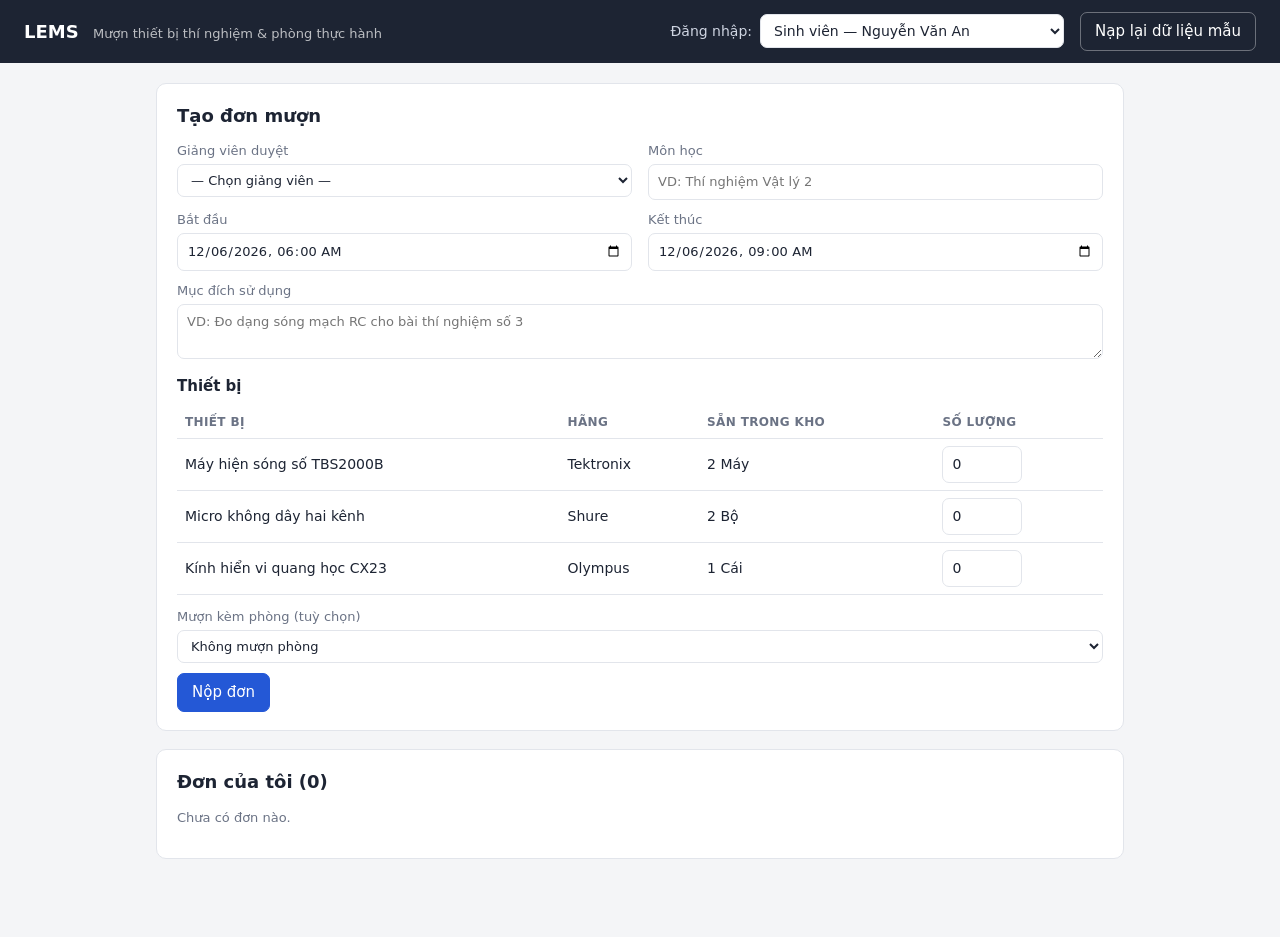
==== index.html @ 1b53c682 "Triển khai ứng dụng LEMS luồng chính lên GitHub Pages Co-Authored-By: Claude Code <noreply@anthropic" ====
<!doctype html>
<html lang="vi">
<head>
  <meta charset="utf-8">
  <meta name="viewport" content="width=device-width, initial-scale=1">
  <title>LEMS — Mượn thiết bị thí nghiệm</title>
  <link rel="stylesheet" href="giao-dien/style.css">
</head>
<body>
  <div id="app"></div>

  <!-- Thứ tự nạp = thứ tự tầng: Lưu trữ → Xử lý → Giao diện → Ghép -->
  <script src="luu-tru/seed.js"></script>
  <script src="luu-tru/storage.js"></script>

  <script src="xu-ly/lems-service.js"></script>

  <script src="giao-dien/shell.js"></script>
  <script src="giao-dien/student-view.js"></script>
  <script src="giao-dien/teacher-view.js"></script>
  <script src="giao-dien/manager-view.js"></script>

  <script src="ghep/app.js"></script>
</body>
</html>
---- giao-dien/style.css ----
:root {
  --bg: #f4f5f7;
  --panel: #ffffff;
  --ink: #1d2433;
  --muted: #6b7385;
  --line: #e2e5eb;
  --primary: #2458d6;
  --danger: #c93434;
  --ok-bg: #e7f6ec; --ok-ink: #1d6b3a;
  --err-bg: #fdecec; --err-ink: #9b2222;
  --warn-bg: #fff5e0; --warn-ink: #8a5a00;
  --radius: 10px;
}
* { box-sizing: border-box; }
body { margin: 0; background: var(--bg); color: var(--ink); font: 15px/1.5 system-ui, "Segoe UI", Roboto, sans-serif; }
code { font: 12.5px ui-monospace, Consolas, monospace; background: #eef1f6; padding: 1px 5px; border-radius: 4px; }
.muted { color: var(--muted); font-size: 13px; }

.topbar { position: sticky; top: 0; z-index: 2; display: flex; gap: 16px; align-items: center; flex-wrap: wrap;
  padding: 12px 24px; background: #1d2433; color: #fff; }
.brand { font-weight: 700; font-size: 18px; margin-right: auto; }
.brand span { font-weight: 400; font-size: 13px; opacity: .7; margin-left: 8px; }
.who { flex-direction: row; gap: 8px; align-items: center; font-size: 14px; color: #cfd5e2; margin: 0; }
.who select { min-width: 280px; }

main { max-width: 1000px; margin: 0 auto; padding: 20px 16px 60px; }
.panel { background: var(--panel); border: 1px solid var(--line); border-radius: var(--radius); padding: 18px 20px; margin-bottom: 18px; }
.panel h2 { margin: 0 0 12px; font-size: 18px; }
.panel h3 { margin: 16px 0 8px; font-size: 15px; }

label { display: flex; flex-direction: column; gap: 4px; font-size: 13px; color: var(--muted); margin-bottom: 10px; }
input, select, textarea { font: inherit; color: var(--ink); padding: 7px 9px; border: 1px solid var(--line); border-radius: 7px; background: #fff; }
fieldset { border: 0; padding: 0; margin: 0; }
fieldset:disabled { opacity: .55; }
.grid2 { display: grid; grid-template-columns: 1fr 1fr; gap: 0 16px; }
@media (max-width: 640px) { .grid2 { grid-template-columns: 1fr; } }

button { font: inherit; padding: 7px 14px; border-radius: 7px; border: 1px solid var(--line); background: #fff; cursor: pointer; white-space: nowrap; }
button.primary { background: var(--primary); border-color: var(--primary); color: #fff; }
button.danger { background: #fff; border-color: var(--danger); color: var(--danger); }
button.ghost { background: transparent; color: #fff; border-color: rgba(255,255,255,.35); }
button:hover { filter: brightness(.95); }

.tbl { width: 100%; border-collapse: collapse; margin-bottom: 12px; font-size: 14px; }
.tbl th, .tbl td { text-align: left; padding: 7px 8px; border-bottom: 1px solid var(--line); }
.tbl th { font-size: 12px; text-transform: uppercase; letter-spacing: .03em; color: var(--muted); }
.qty { width: 80px; }

#flash { max-width: 968px; margin: 16px auto 0; }
.flash { padding: 10px 14px; border-radius: 8px; font-size: 14px; }
.flash-ok { background: var(--ok-bg); color: var(--ok-ink); }
.flash-error { background: var(--err-bg); color: var(--err-ink); }
.flash-warn { background: var(--warn-bg); color: var(--warn-ink); }

.card { border: 1px solid var(--line); border-radius: var(--radius); padding: 14px 16px; margin-bottom: 12px; }
.card-head { display: flex; justify-content: space-between; gap: 8px; flex-wrap: wrap; margin-bottom: 8px; }
.meta { display: grid; grid-template-columns: 90px 1fr; gap: 2px 10px; margin: 0 0 8px; font-size: 14px; }
.meta dt { color: var(--muted); }
.meta dd { margin: 0; }
.lines { margin: 6px 0; padding-left: 18px; font-size: 14px; }
.room, .note { margin: 6px 0; font-size: 14px; }
.tag { font-size: 12px; background: #fff1c9; color: #7a5600; padding: 1px 6px; border-radius: 4px; }
.incidents { background: var(--err-bg); color: var(--err-ink); border-radius: 8px; padding: 4px 12px; font-size: 14px; }
.incidents p { margin: 6px 0; }

.actions { display: flex; gap: 8px; align-items: center; flex-wrap: wrap; margin-top: 10px; }
.actions.col { flex-direction: column; align-items: stretch; border-top: 1px dashed var(--line); padding-top: 10px; }
.actions input[name="comment"] { flex: 1; min-width: 200px; }
.row { display: grid; grid-template-columns: 1.4fr 1fr 1fr; gap: 8px; align-items: center; margin: 0; font-size: 14px; color: var(--ink); }
label.row { grid-template-columns: 1fr 2fr; }
@media (max-width: 640px) { .row, label.row { grid-template-columns: 1fr; } }

.badge { font-size: 12px; padding: 2px 8px; border-radius: 99px; margin-left: 6px; background: #eef1f6; color: var(--ink); }
.badge-SUBMITTED { background: #e8efff; color: #2346a0; }
.badge-TEACHER_APPROVED { background: #f1e8ff; color: #5b2aa8; }
.badge-BORROWING { background: #fff3d6; color: #8a5a00; }
.badge-COMPLETED { background: var(--ok-bg); color: var(--ok-ink); }
.badge-REJECTED, .badge-MANAGER_REJECTED, .badge-INCIDENT_PENDING { background: var(--err-bg); color: var(--err-ink); }

.op { font-size: 12px; font-weight: 600; }
.op-IN_STOCK { color: var(--ok-ink); }
.op-BORROWED { color: #8a5a00; }
.op-MAINTENANCE, .op-LOST { color: var(--err-ink); }
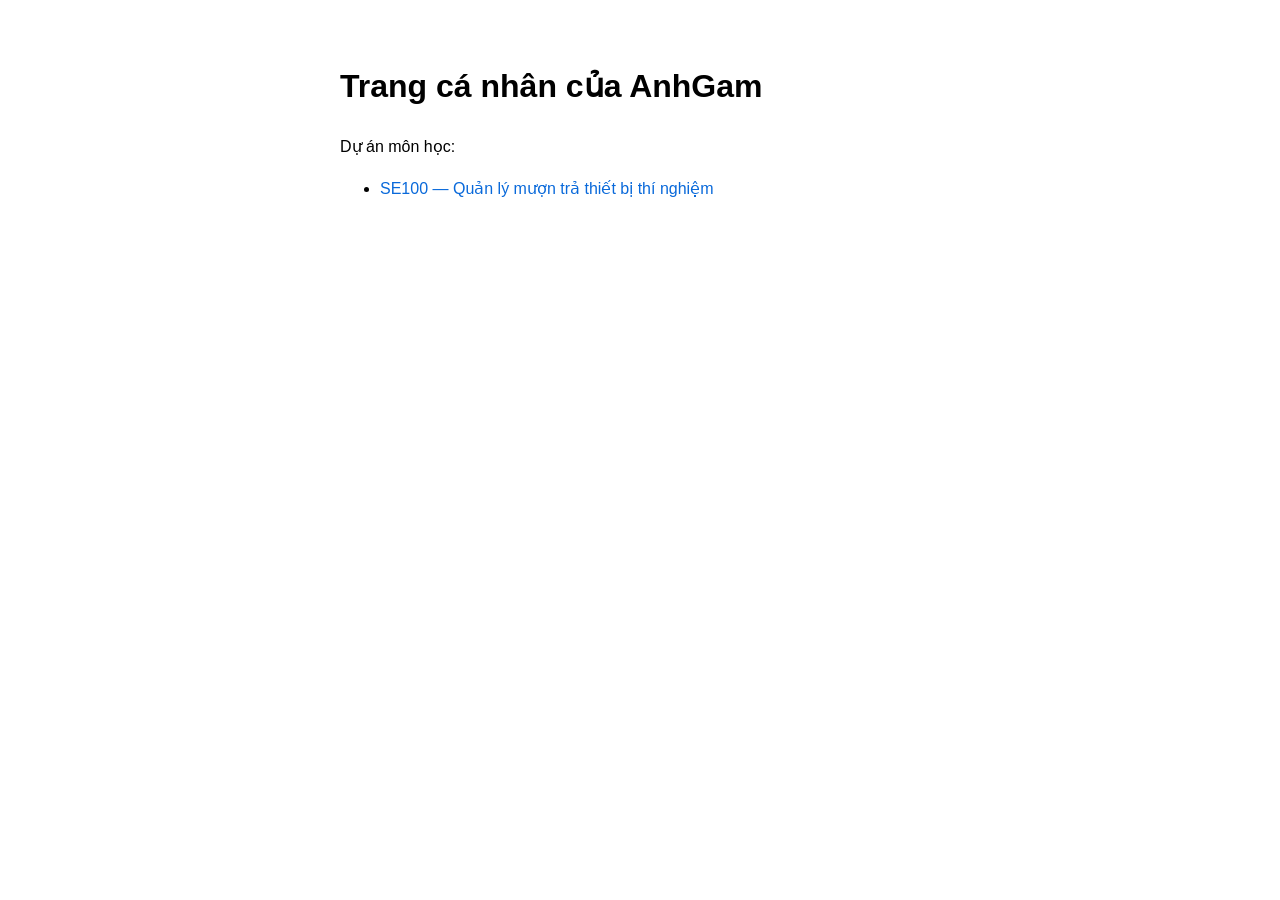
==== commit c531ff1b: "Chuyển ứng dụng SE100 vào thư mục con se100 và lems" ====
--- a/index.html
+++ b/index.html
@@ -3,23 +3,29 @@
 <head>
   <meta charset="utf-8">
   <meta name="viewport" content="width=device-width, initial-scale=1">
-  <title>LEMS — Mượn thiết bị thí nghiệm</title>
-  <link rel="stylesheet" href="giao-dien/style.css">
+  <title>AnhGam</title>
+  <style>
+    body {
+      font-family: -apple-system, BlinkMacSystemFont, "Segoe UI", Roboto, sans-serif;
+      padding: 40px;
+      line-height: 1.6;
+      max-width: 600px;
+      margin: 0 auto;
+    }
+    a {
+      color: #0969da;
+      text-decoration: none;
+    }
+    a:hover {
+      text-decoration: underline;
+    }
+  </style>
 </head>
 <body>
-  <div id="app"></div>
-
-  <!-- Thứ tự nạp = thứ tự tầng: Lưu trữ → Xử lý → Giao diện → Ghép -->
-  <script src="luu-tru/seed.js"></script>
-  <script src="luu-tru/storage.js"></script>
-
-  <script src="xu-ly/lems-service.js"></script>
-
-  <script src="giao-dien/shell.js"></script>
-  <script src="giao-dien/student-view.js"></script>
-  <script src="giao-dien/teacher-view.js"></script>
-  <script src="giao-dien/manager-view.js"></script>
-
-  <script src="ghep/app.js"></script>
+  <h1>Trang cá nhân của AnhGam</h1>
+  <p>Dự án môn học:</p>
+  <ul>
+    <li><a href="se100/">SE100 — Quản lý mượn trả thiết bị thí nghiệm</a></li>
+  </ul>
 </body>
 </html>
